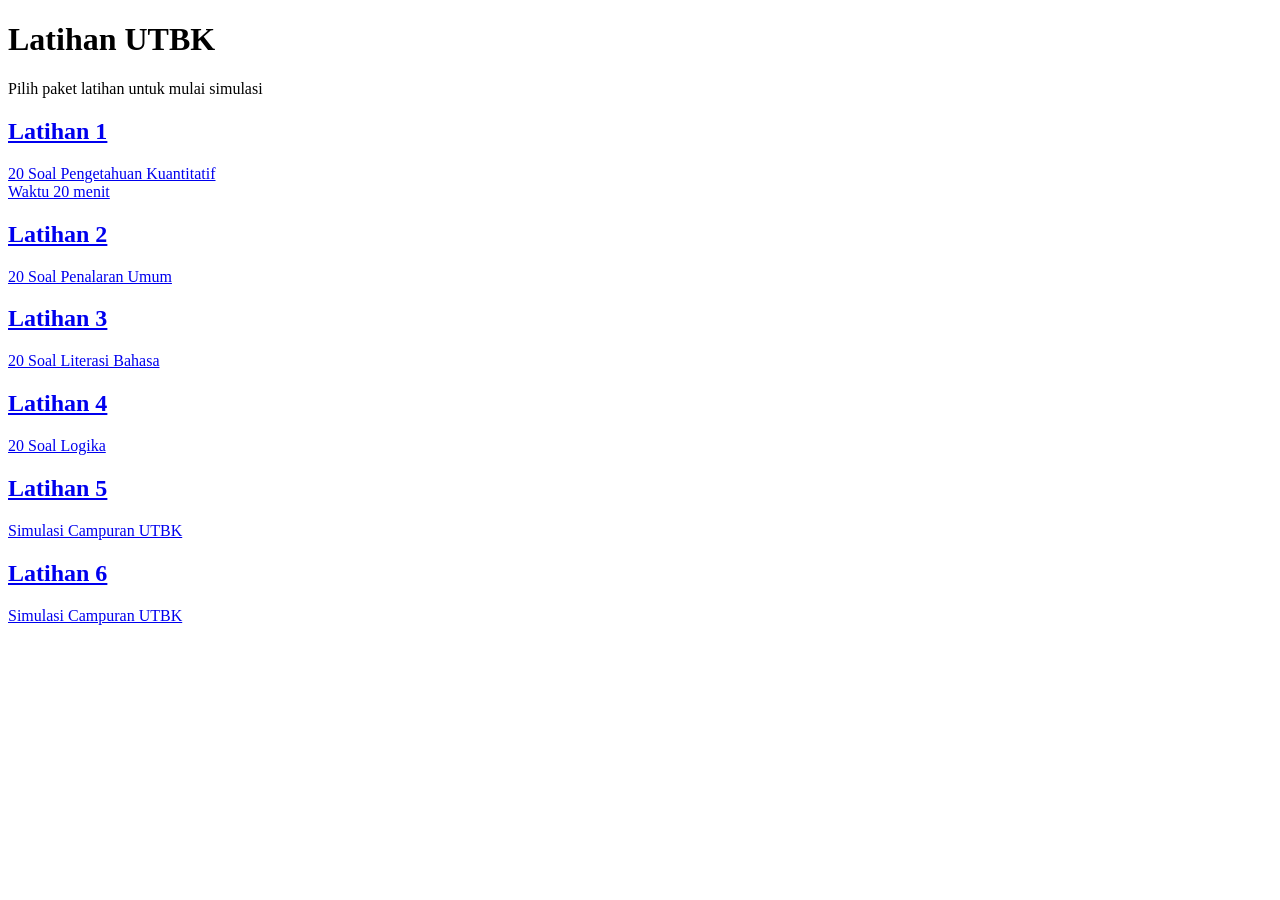
==== index.html @ 1e64915b "Update index.html" ====
<!DOCTYPE html>
<html lang="id">
<head>

<meta charset="UTF-8">
<meta name="viewport" content="width=device-width, initial-scale=1.0">

<title>Latihan UTBK</title>

<link rel="stylesheet" href="style.css">

</head>

<body>

<div class="container">

<h1 class="title">Latihan UTBK</h1>

<p class="subtitle">
Pilih paket latihan untuk mulai simulasi
</p>

<div class="grid">

<a href="latihan1.html" class="card">
<h2>Latihan 1</h2>
<p>20 Soal Pengetahuan Kuantitatif <br> Waktu 20 menit </p>
</a>

<a href="latihan2.html" class="card">
<h2>Latihan 2</h2>
<p>20 Soal Penalaran Umum</p>
</a>

<a href="latihan3.html" class="card">
<h2>Latihan 3</h2>
<p>20 Soal Literasi Bahasa</p>
</a>

<a href="latihan4.html" class="card">
<h2>Latihan 4</h2>
<p>20 Soal Logika</p>
</a>

<a href="latihan5.html" class="card">
<h2>Latihan 5</h2>
<p>Simulasi Campuran UTBK</p>
</a>

<a href="latihan6.html" class="card">
<h2>Latihan 6</h2>
<p>Simulasi Campuran UTBK</p>
</a>

</div>

</div>

</body>
</html>
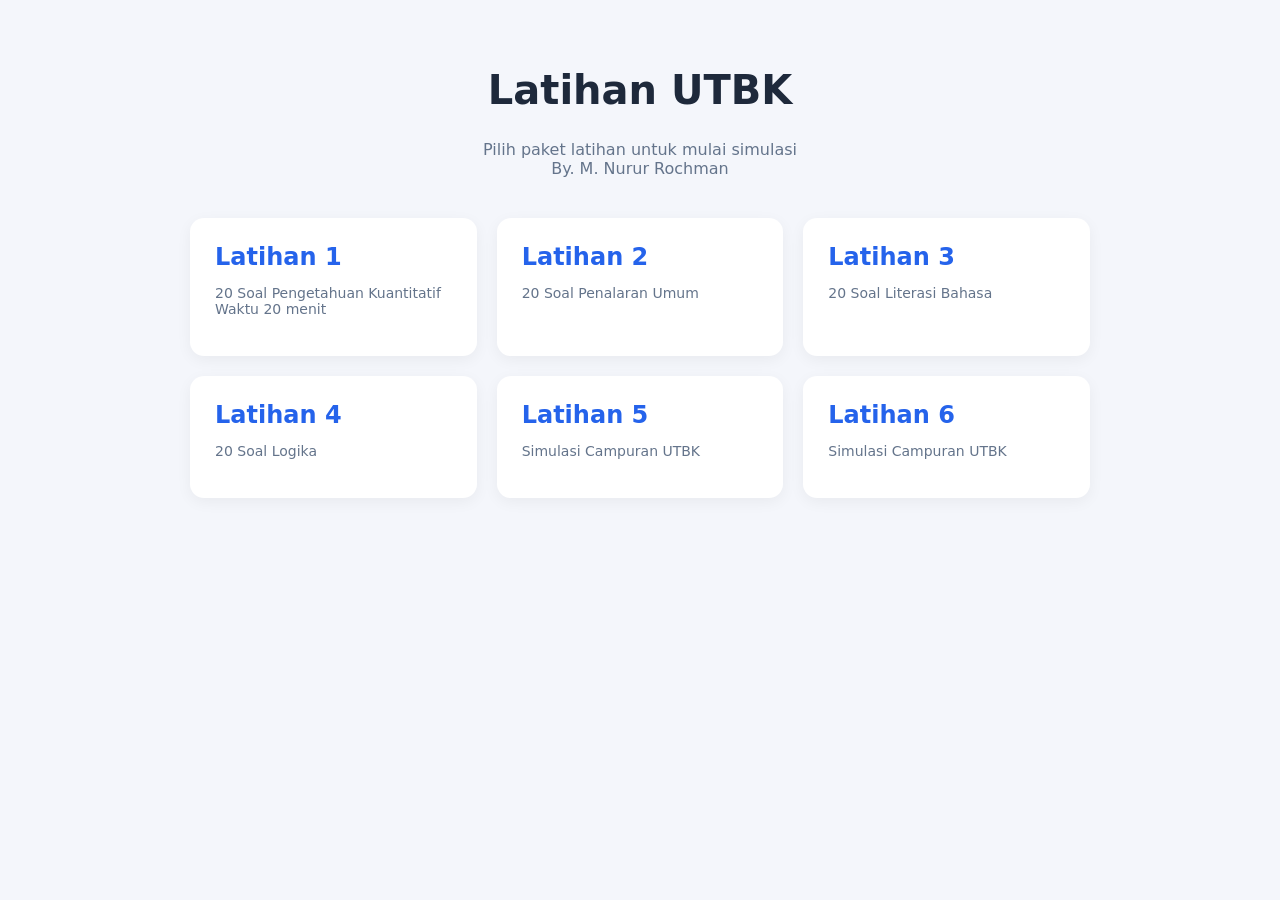
==== commit 552d3480: "Update index.html" ====
--- a/index.html
+++ b/index.html
@@ -18,7 +18,7 @@
 <h1 class="title">Latihan UTBK</h1>
 
 <p class="subtitle">
-Pilih paket latihan untuk mulai simulasi
+Pilih paket latihan untuk mulai simulasi <br> By. M. Nurur Rochman
 </p>
 
 <div class="grid">
@@ -59,3 +59,4 @@
 
 </body>
 </html>
+
--- a/style.css
+++ b/style.css
@@ -0,0 +1,123 @@
+body{
+
+font-family: system-ui;
+background:#f4f6fb;
+margin:0;
+padding:0;
+
+}
+
+.container{
+
+max-width:900px;
+margin:auto;
+padding:40px;
+
+}
+
+.title{
+
+text-align:center;
+font-size:40px;
+font-weight:700;
+color:#1e293b;
+
+}
+
+.subtitle{
+
+text-align:center;
+color:#64748b;
+margin-bottom:40px;
+
+}
+
+.grid{
+
+display:grid;
+grid-template-columns:repeat(auto-fit,minmax(220px,1fr));
+gap:20px;
+
+}
+
+.card{
+
+background:white;
+padding:25px;
+border-radius:14px;
+text-decoration:none;
+color:#111827;
+
+box-shadow:0 4px 15px rgba(0,0,0,0.05);
+
+transition:0.25s;
+
+}
+
+.card:hover{
+
+transform:translateY(-5px);
+box-shadow:0 10px 30px rgba(0,0,0,0.08);
+
+}
+
+.card h2{
+
+margin:0;
+color:#2563eb;
+
+}
+
+.card p{
+
+font-size:14px;
+color:#64748b;
+
+}
+
+.quiz-container{
+
+max-width:800px;
+margin:auto;
+padding:40px;
+
+}
+
+.question{
+
+font-size:20px;
+margin-bottom:20px;
+
+}
+
+.option{
+
+display:block;
+padding:12px;
+margin-bottom:10px;
+
+background:white;
+border-radius:10px;
+
+cursor:pointer;
+
+border:1px solid #e5e7eb;
+
+}
+
+.option:hover{
+
+background:#eef2ff;
+
+}
+
+.btn{
+
+padding:12px 20px;
+background:#2563eb;
+color:white;
+border:none;
+border-radius:8px;
+cursor:pointer;
+
+}
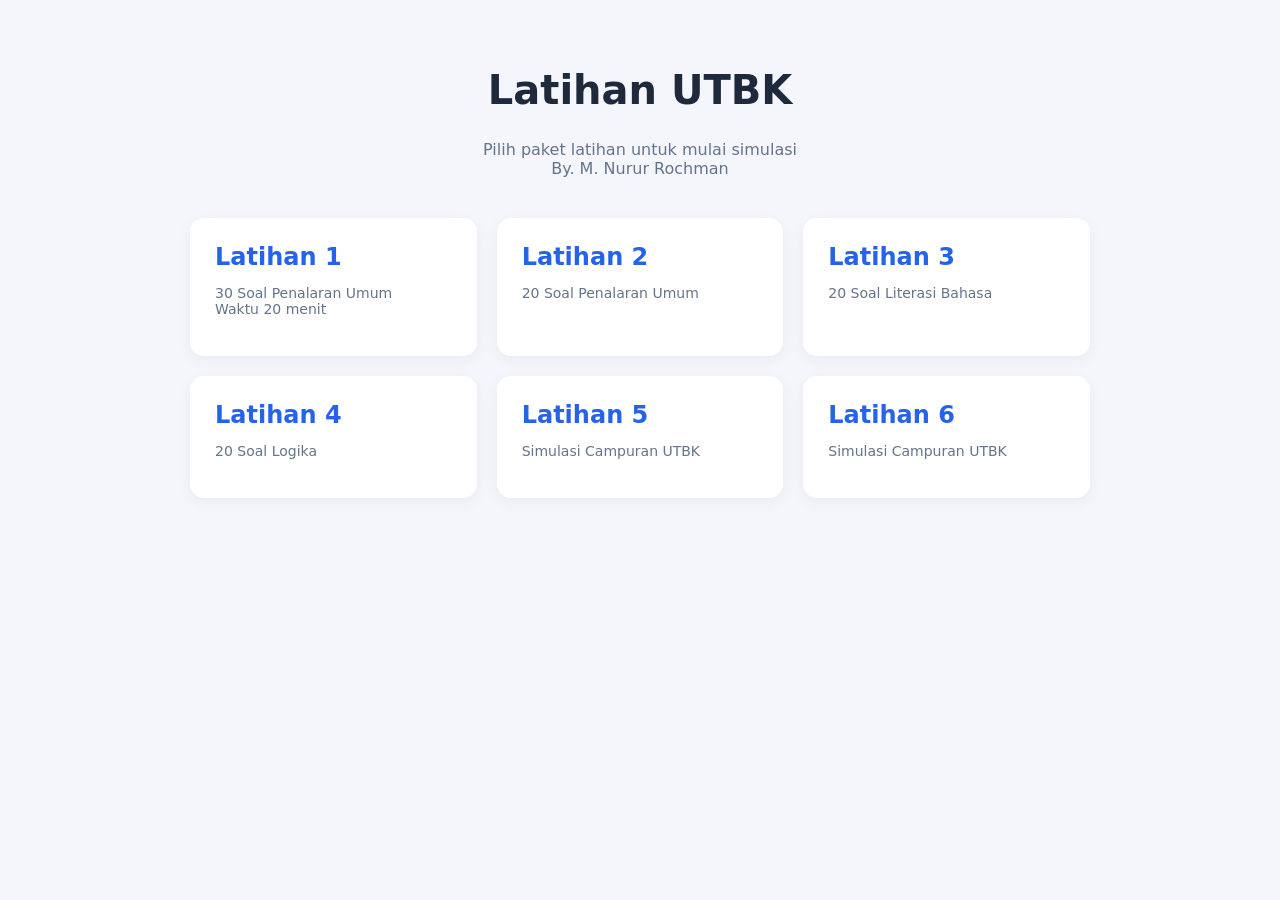
==== commit 165e8078: "Update index.html" ====
--- a/index.html
+++ b/index.html
@@ -25,7 +25,7 @@
 
 <a href="latihan1.html" class="card">
 <h2>Latihan 1</h2>
-<p>20 Soal Pengetahuan Kuantitatif <br> Waktu 20 menit </p>
+<p>30 Soal Penalaran Umum <br> Waktu 20 menit </p>
 </a>
 
 <a href="latihan2.html" class="card">
@@ -60,3 +60,4 @@
 </body>
 </html>
 
+
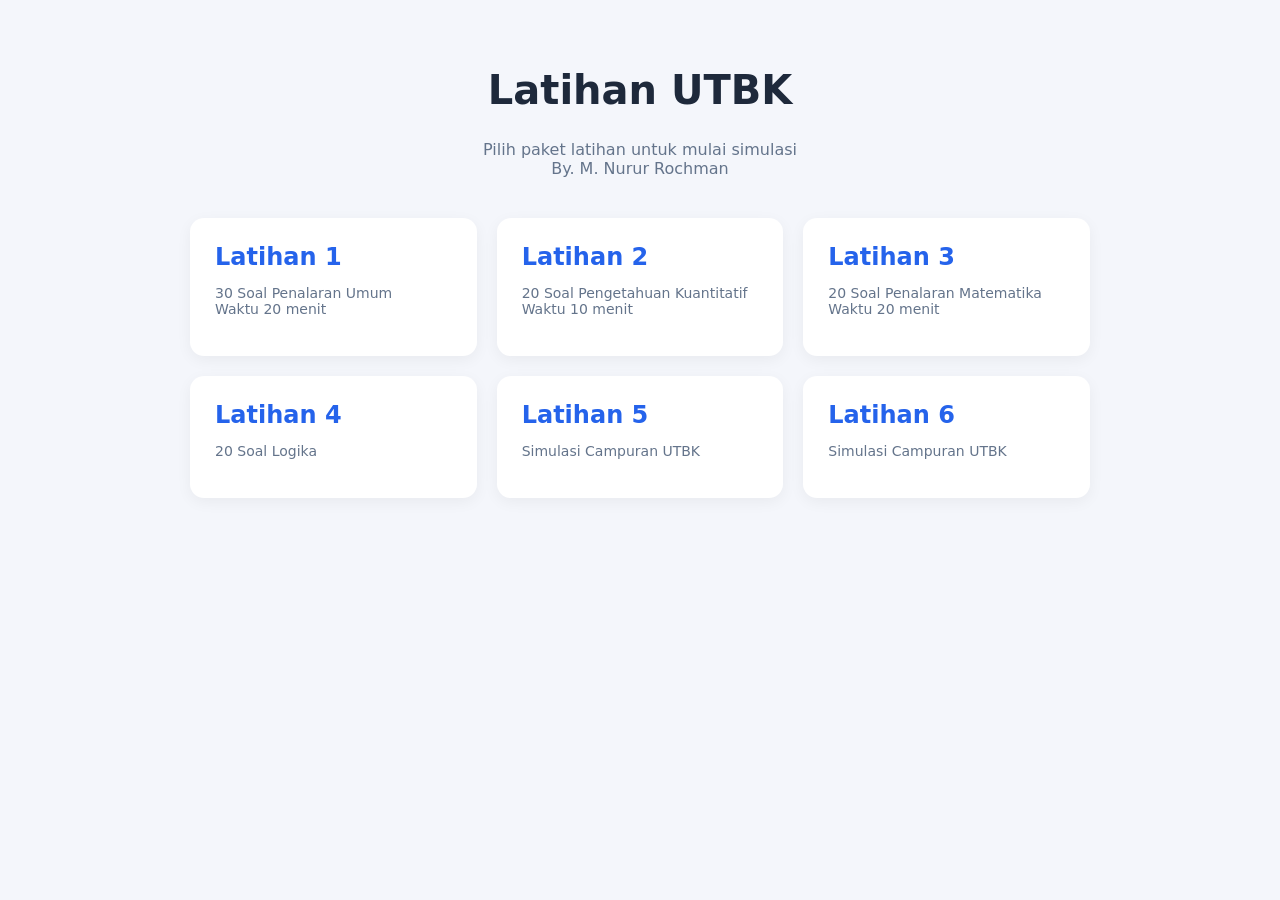
==== commit 231eea41: "Update index.html" ====
--- a/index.html
+++ b/index.html
@@ -30,12 +30,12 @@
 
 <a href="latihan2.html" class="card">
 <h2>Latihan 2</h2>
-<p>20 Soal Penalaran Umum</p>
+<p>20 Soal Pengetahuan Kuantitatif <br> Waktu 10 menit </p>
 </a>
 
 <a href="latihan3.html" class="card">
 <h2>Latihan 3</h2>
-<p>20 Soal Literasi Bahasa</p>
+<p>20 Soal Penalaran Matematika <br> Waktu 20 menit </p>
 </a>
 
 <a href="latihan4.html" class="card">
@@ -61,3 +61,4 @@
 </html>
 
 
+
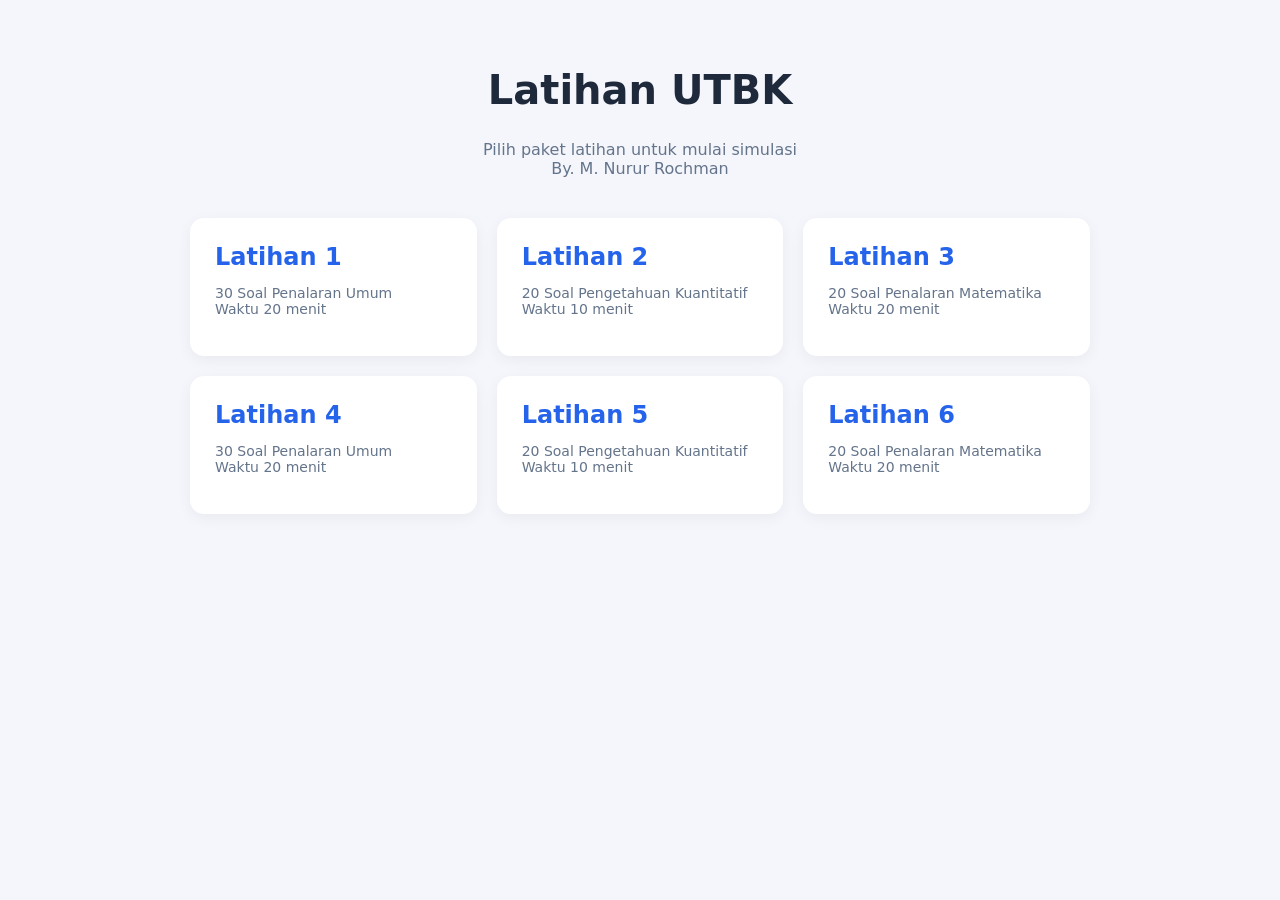
==== commit 863007d9: "Update index.html" ====
--- a/index.html
+++ b/index.html
@@ -40,17 +40,17 @@
 
 <a href="latihan4.html" class="card">
 <h2>Latihan 4</h2>
-<p>20 Soal Logika</p>
+<p>30 Soal Penalaran Umum <br> Waktu 20 menit </p>
 </a>
 
 <a href="latihan5.html" class="card">
 <h2>Latihan 5</h2>
-<p>Simulasi Campuran UTBK</p>
+<p>20 Soal Pengetahuan Kuantitatif <br> Waktu 10 menit </p>
 </a>
 
 <a href="latihan6.html" class="card">
 <h2>Latihan 6</h2>
-<p>Simulasi Campuran UTBK</p>
+<p>20 Soal Penalaran Matematika <br> Waktu 20 menit </p>
 </a>
 
 </div>
@@ -62,3 +62,4 @@
 
 
 
+
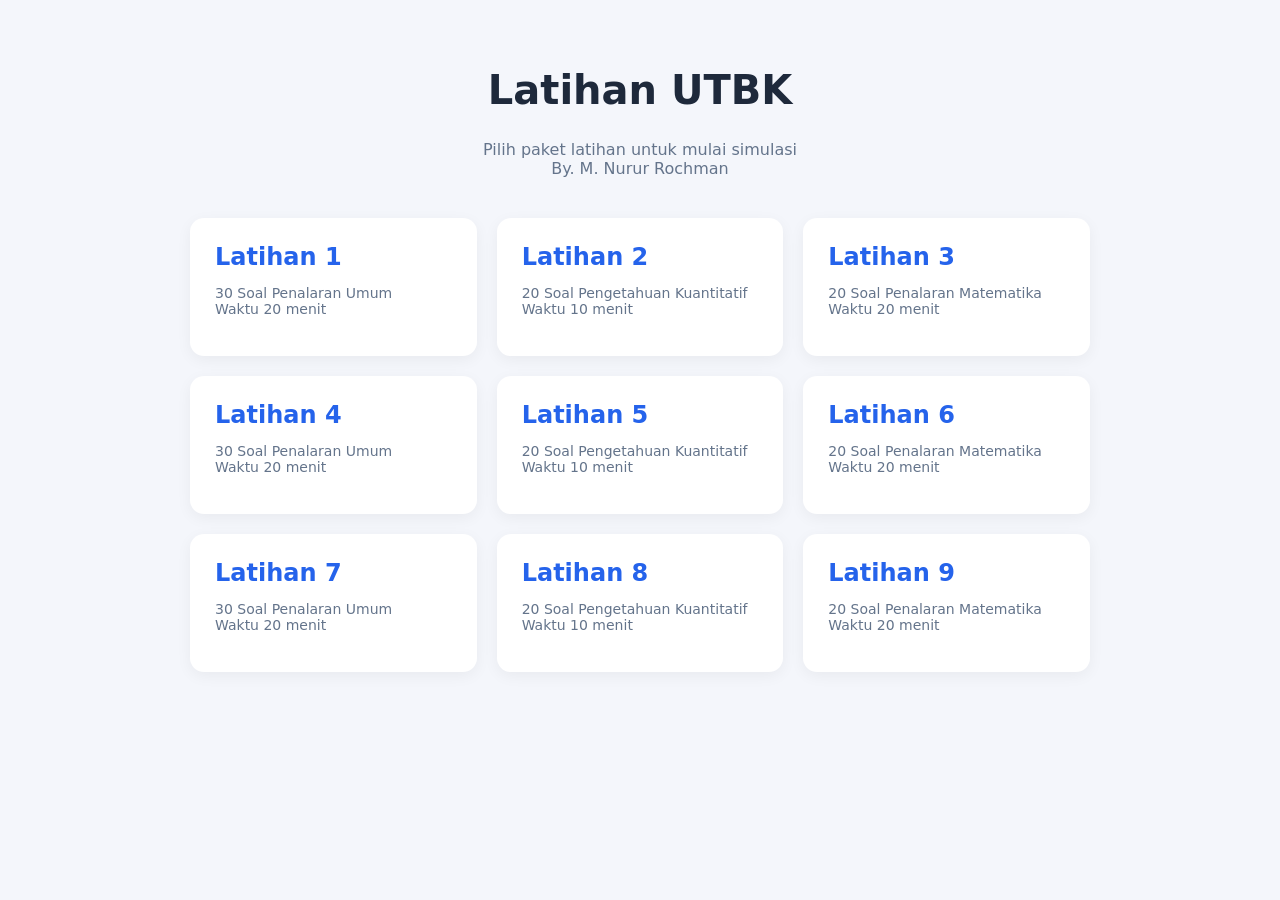
==== commit 1f6ff088: "Update index.html" ====
--- a/index.html
+++ b/index.html
@@ -53,6 +53,21 @@
 <p>20 Soal Penalaran Matematika <br> Waktu 20 menit </p>
 </a>
 
+<a href="latihan4.html" class="card">
+<h2>Latihan 7</h2>
+<p>30 Soal Penalaran Umum <br> Waktu 20 menit </p>
+</a>
+
+<a href="latihan5.html" class="card">
+<h2>Latihan 8</h2>
+<p>20 Soal Pengetahuan Kuantitatif <br> Waktu 10 menit </p>
+</a>
+
+<a href="latihan6.html" class="card">
+<h2>Latihan 9</h2>
+<p>20 Soal Penalaran Matematika <br> Waktu 20 menit </p>
+</a>
+
 </div>
 
 </div>
@@ -63,3 +78,4 @@
 
 
 
+
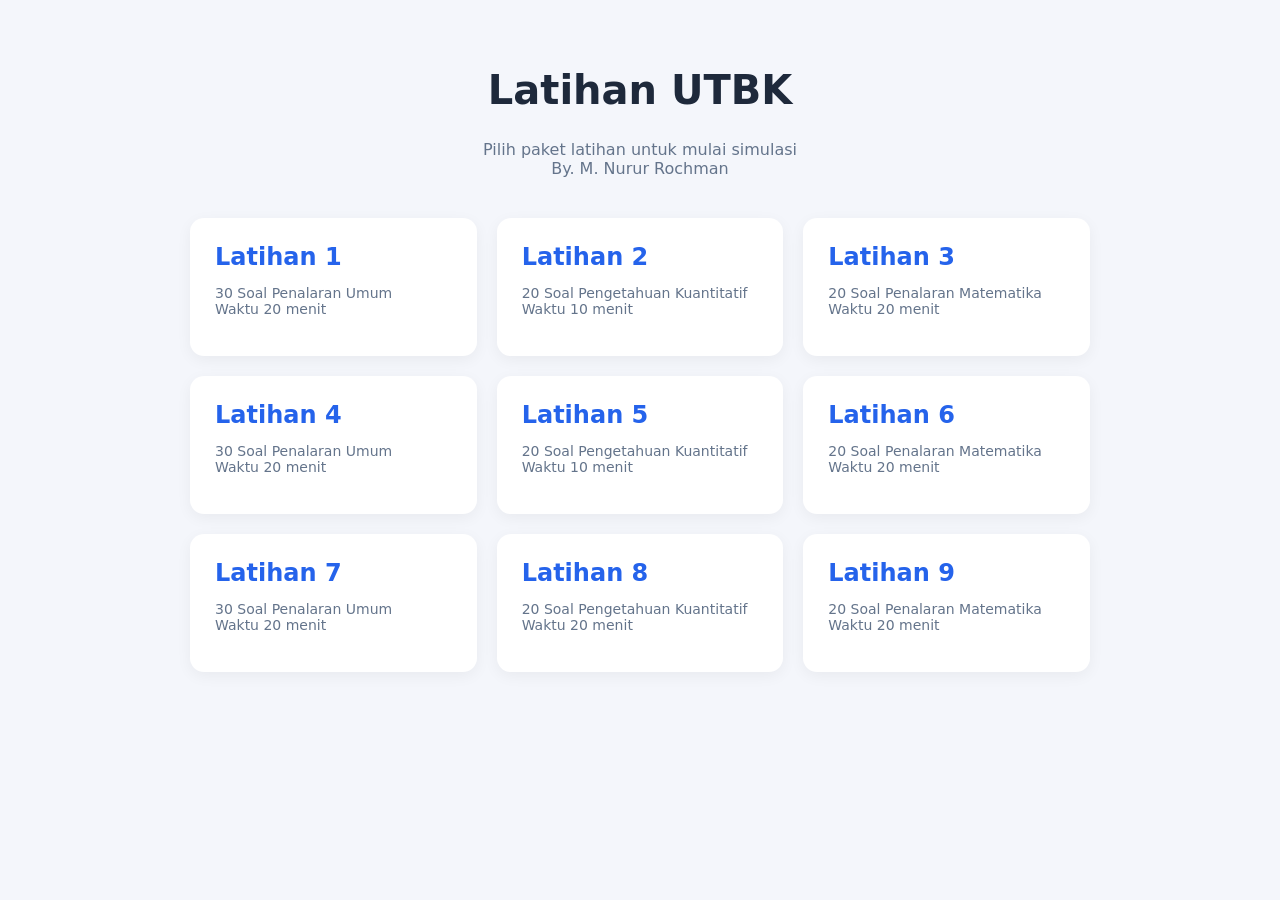
==== commit 4cb5b8a2: "Update index.html" ====
--- a/index.html
+++ b/index.html
@@ -53,17 +53,17 @@
 <p>20 Soal Penalaran Matematika <br> Waktu 20 menit </p>
 </a>
 
-<a href="latihan4.html" class="card">
+<a href="latihan7.html" class="card">
 <h2>Latihan 7</h2>
 <p>30 Soal Penalaran Umum <br> Waktu 20 menit </p>
 </a>
 
-<a href="latihan5.html" class="card">
+<a href="latihan8.html" class="card">
 <h2>Latihan 8</h2>
-<p>20 Soal Pengetahuan Kuantitatif <br> Waktu 10 menit </p>
+<p>20 Soal Pengetahuan Kuantitatif <br> Waktu 20 menit </p>
 </a>
 
-<a href="latihan6.html" class="card">
+<a href="latihan9.html" class="card">
 <h2>Latihan 9</h2>
 <p>20 Soal Penalaran Matematika <br> Waktu 20 menit </p>
 </a>
@@ -79,3 +79,4 @@
 
 
 
+
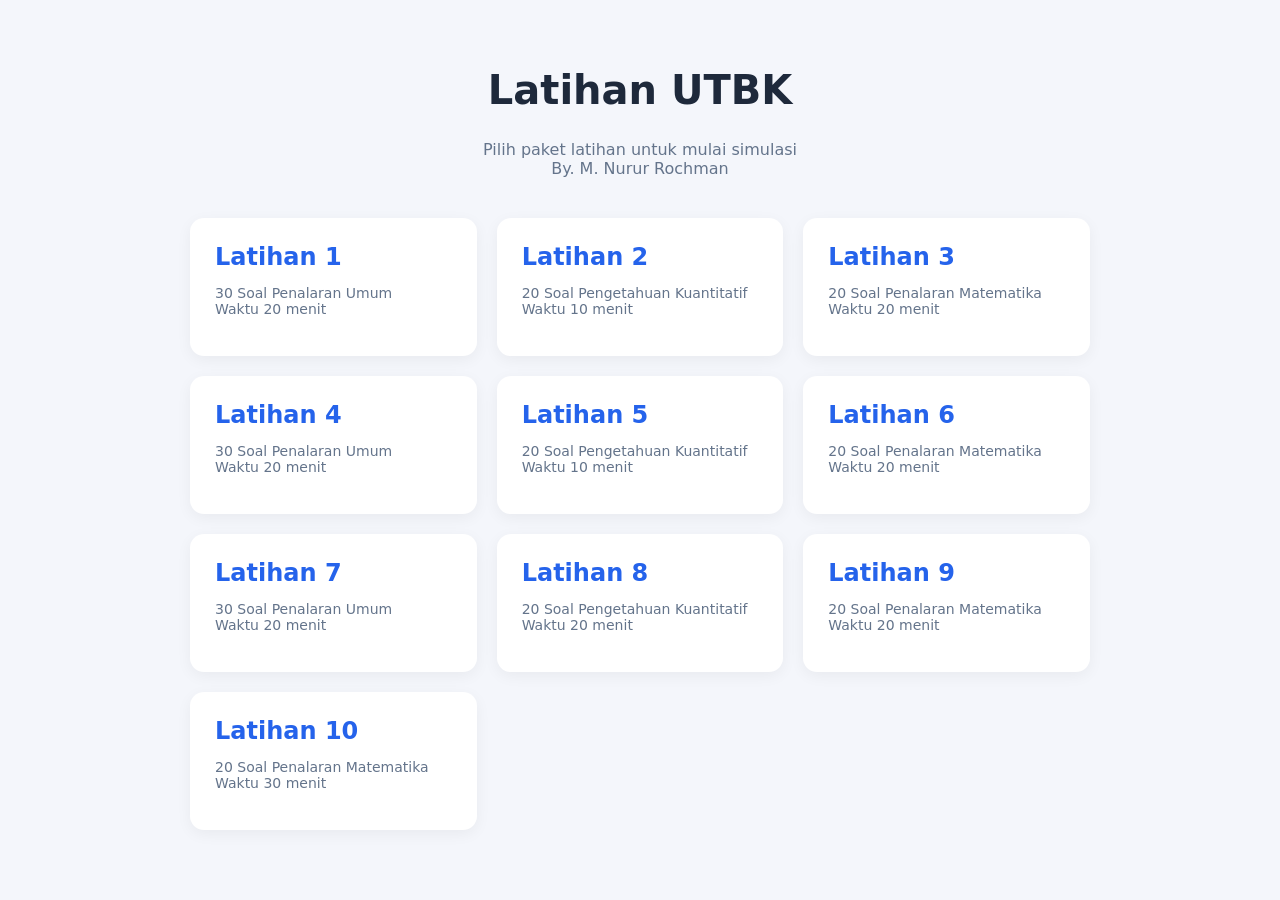
==== commit 0f75952a: "Update index.html" ====
--- a/index.html
+++ b/index.html
@@ -68,6 +68,11 @@
 <p>20 Soal Penalaran Matematika <br> Waktu 20 menit </p>
 </a>
 
+<a href="latihan10.html" class="card">
+<h2>Latihan 10</h2>
+<p>20 Soal Penalaran Matematika <br> Waktu 30 menit </p>
+</a>
+
 </div>
 
 </div>
